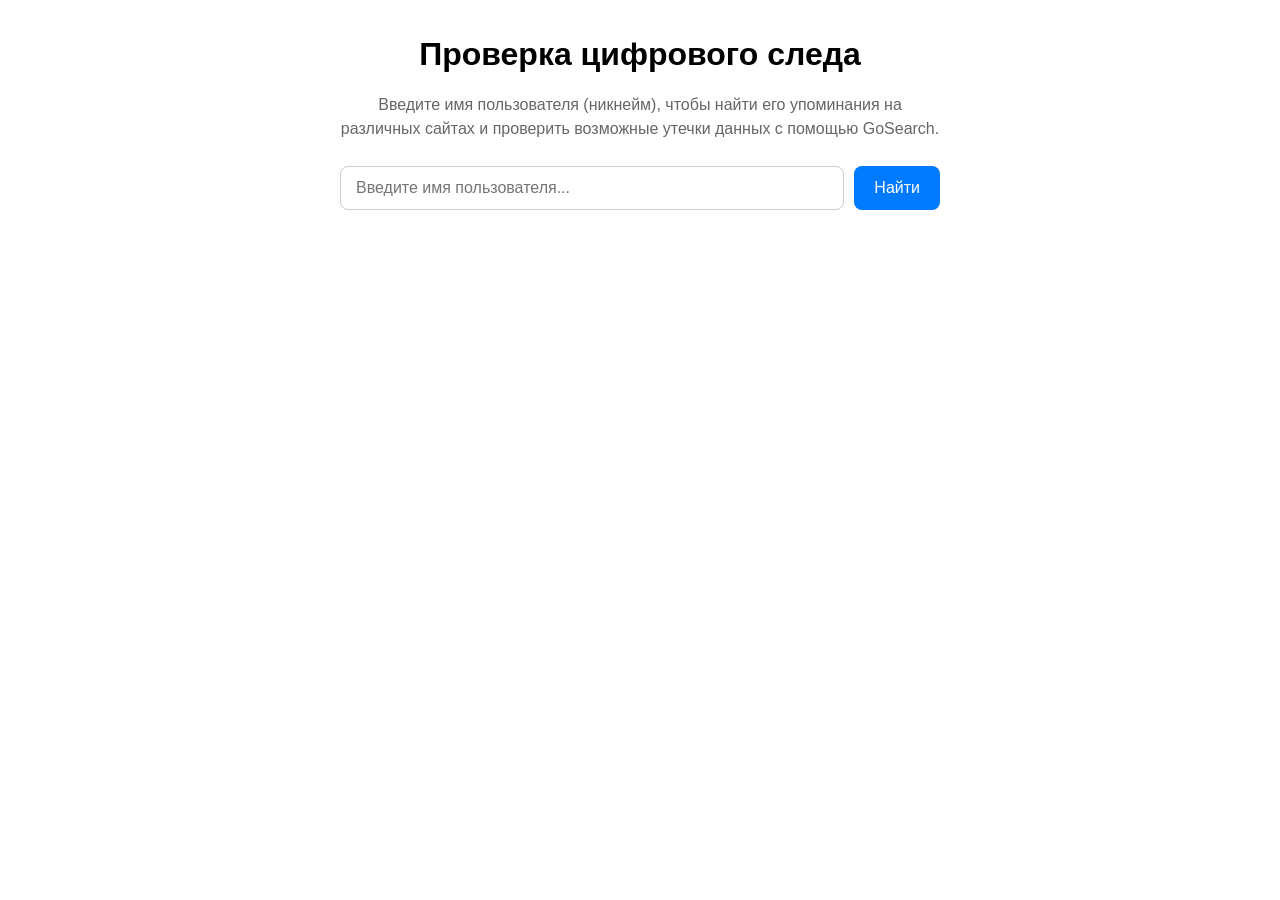
==== docs/index.html @ 87ca84cd "Rename frontend to docs for GitHub Pages" ====
<!DOCTYPE html>
<html lang="ru">
<head>
    <meta charset="UTF-8">
    <meta name="viewport" content="width=device-width, initial-scale=1.0">
    <title>GoSearch Проверка</title>
    <link rel="stylesheet" href="style.css">
    <!-- Подключение Telegram WebApp SDK -->
    <script src="https://telegram.org/js/telegram-web-app.js"></script>
</head>
<body>

    <div class="container">
        <h1>Проверка цифрового следа</h1>
        <p>Введите имя пользователя (никнейм), чтобы найти его упоминания на различных сайтах и проверить возможные утечки данных с помощью GoSearch.</p>

        <div class="search-form">
            <input type="text" id="usernameInput" placeholder="Введите имя пользователя...">
            <button id="searchButton">Найти</button>
        </div>

        <div id="loader" class="loader" style="display: none;"></div>

        <div id="results" class="results-container" style="display: none;"></div>
    </div>

    <script src="script.js"></script>
</body>
</html>
---- docs/style.css ----
/* Стили для Telegram Mini App */
body {
    font-family: -apple-system, BlinkMacSystemFont, 'Segoe UI', Roboto, Helvetica, Arial, sans-serif;
    margin: 0;
    padding: 15px;
    background-color: var(--tg-theme-bg-color, #ffffff); /* Цвет фона из темы ТГ */
    color: var(--tg-theme-text-color, #000000); /* Цвет текста из темы ТГ */
    transition: background-color 0.3s, color 0.3s;
}

.container {
    max-width: 600px;
    margin: 0 auto;
}

h1 {
    color: var(--tg-theme-text-color, #000000);
    text-align: center;
    margin-bottom: 20px;
}

p {
    color: var(--tg-theme-hint-color, #666666); /* Цвет подсказок */
    text-align: center;
    margin-bottom: 25px;
    line-height: 1.5;
}

.search-form {
    display: flex;
    gap: 10px; /* Расстояние между полем и кнопкой */
    margin-bottom: 25px;
}

#usernameInput {
    flex-grow: 1; /* Занимает все доступное пространство */
    padding: 12px 15px;
    border: 1px solid var(--tg-theme-hint-color, #cccccc);
    border-radius: 8px;
    font-size: 16px;
    background-color: var(--tg-theme-bg-color, #ffffff);
    color: var(--tg-theme-text-color, #000000);
    outline: none; /* Убираем обводку при фокусе */
}

#usernameInput:focus {
    border-color: var(--tg-theme-button-color, #007aff); /* Цвет кнопки при фокусе */
}

#searchButton {
    padding: 12px 20px;
    background-color: var(--tg-theme-button-color, #007aff); /* Основной цвет кнопки ТГ */
    color: var(--tg-theme-button-text-color, #ffffff); /* Цвет текста кнопки ТГ */
    border: none;
    border-radius: 8px;
    cursor: pointer;
    font-size: 16px;
    font-weight: 500;
    transition: background-color 0.2s;
}

#searchButton:hover {
    opacity: 0.9;
}

#searchButton:active {
    opacity: 0.8;
}

/* Прелоадер */
.loader {
    border: 4px solid var(--tg-theme-hint-color, #f3f3f3); /* Light grey */
    border-top: 4px solid var(--tg-theme-button-color, #3498db); /* Blue */
    border-radius: 50%;
    width: 40px;
    height: 40px;
    animation: spin 1s linear infinite;
    margin: 20px auto;
}

@keyframes spin {
    0% { transform: rotate(0deg); }
    100% { transform: rotate(360deg); }
}

/* Контейнер результатов */
.results-container {
    margin-top: 20px;
    padding: 15px;
    background-color: var(--tg-theme-secondary-bg-color, #f0f0f0);
    border-radius: 8px;
}

.results-container h2 {
    margin-top: 0;
    margin-bottom: 15px;
    color: var(--tg-theme-text-color, #000000);
    border-bottom: 1px solid var(--tg-theme-hint-color, #dddddd);
    padding-bottom: 10px;
}

.results-container p {
    color: var(--tg-theme-text-color, #000000);
    text-align: left;
    margin-bottom: 10px;
}

.results-container ul {
    list-style: none;
    padding: 0;
    margin: 0;
}

.results-container li {
    background-color: var(--tg-theme-bg-color, #ffffff);
    margin-bottom: 8px;
    padding: 10px 15px;
    border-radius: 5px;
    border: 1px solid var(--tg-theme-hint-color, #eeeeee);
}

.result-section {
    margin-bottom: 20px;
}

.result-section h3 {
    margin-bottom: 10px;
    color: var(--tg-theme-text-color, #333333);
}

.error-message {
    color: var(--tg-theme-destructive-text-color, #ff3b30); /* Цвет для ошибок */
    font-weight: bold;
    text-align: center;
}

.warning-message {
    color: #ffa500; /* Оранжевый для предупреждений */
    font-weight: bold;
    margin-top: 15px;
    padding: 10px;
    background-color: rgba(255, 165, 0, 0.1);
    border: 1px solid #ffa500;
    border-radius: 5px;
}

.success-message {
    color: #28a745; /* Зеленый для успеха */
    font-weight: bold;
    text-align: center;
}
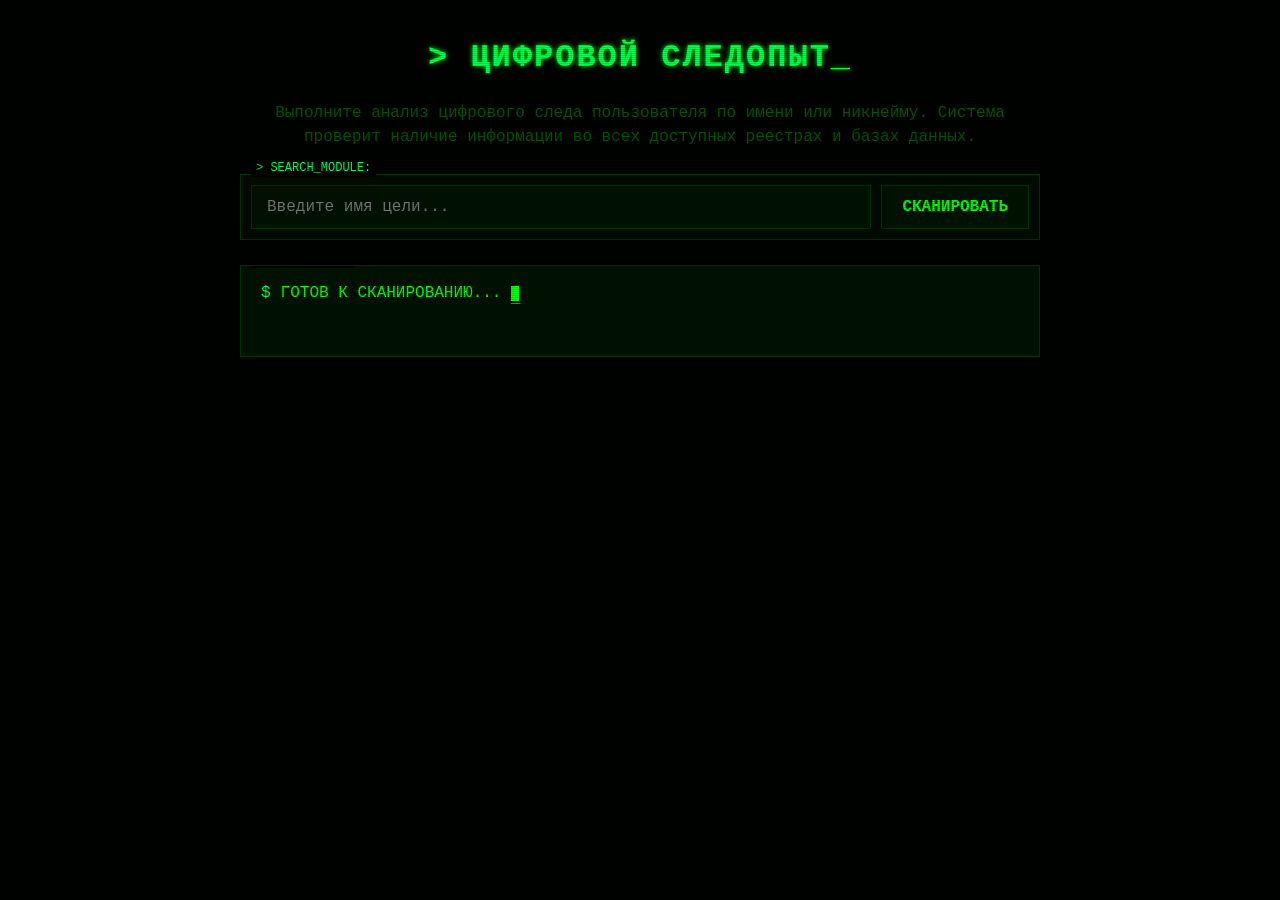
==== commit abe41daa: "Обновлён UI: добавлен хакерский интерфейс с матричным фоном и анимациями" ====
--- a/docs/index.html
+++ b/docs/index.html
@@ -3,25 +3,31 @@
 <head>
     <meta charset="UTF-8">
     <meta name="viewport" content="width=device-width, initial-scale=1.0">
-    <title>GoSearch Проверка</title>
+    <title>GoSearch - OSINT Сканер</title>
     <link rel="stylesheet" href="style.css">
     <!-- Подключение Telegram WebApp SDK -->
     <script src="https://telegram.org/js/telegram-web-app.js"></script>
 </head>
 <body>
+    <!-- Матричный фон -->
+    <div class="matrix-bg" id="matrixBg"></div>
 
     <div class="container">
-        <h1>Проверка цифрового следа</h1>
-        <p>Введите имя пользователя (никнейм), чтобы найти его упоминания на различных сайтах и проверить возможные утечки данных с помощью GoSearch.</p>
+        <h1 class="glitch">ЦИФРОВОЙ СЛЕДОПЫТ</h1>
+        <p>Выполните анализ цифрового следа пользователя по имени или никнейму. Система проверит наличие информации во всех доступных реестрах и базах данных.</p>
 
         <div class="search-form">
-            <input type="text" id="usernameInput" placeholder="Введите имя пользователя...">
-            <button id="searchButton">Найти</button>
+            <input type="text" id="usernameInput" placeholder="Введите имя цели...">
+            <button id="searchButton">СКАНИРОВАТЬ</button>
         </div>
 
         <div id="loader" class="loader" style="display: none;"></div>
 
         <div id="results" class="results-container" style="display: none;"></div>
+        
+        <div id="statusConsole" class="status-console">
+            <div class="console-line">ГОТОВ К СКАНИРОВАНИЮ... <span class="cursor">_</span></div>
+        </div>
     </div>
 
     <script src="script.js"></script>
--- a/docs/style.css
+++ b/docs/style.css
@@ -1,26 +1,74 @@
-/* Стили для Telegram Mini App */
+/* Хакерские стили для приложения */
+:root {
+    --hacker-bg: #000000;
+    --hacker-text: #00ff00;
+    --hacker-dim: #005500;
+    --hacker-highlight: #00ff55;
+    --hacker-accent: #ff0000;
+    --hacker-box-bg: #001100;
+    --hacker-border: #003300;
+}
+
 body {
-    font-family: -apple-system, BlinkMacSystemFont, 'Segoe UI', Roboto, Helvetica, Arial, sans-serif;
+    font-family: 'Courier New', monospace;
     margin: 0;
     padding: 15px;
-    background-color: var(--tg-theme-bg-color, #ffffff); /* Цвет фона из темы ТГ */
-    color: var(--tg-theme-text-color, #000000); /* Цвет текста из темы ТГ */
-    transition: background-color 0.3s, color 0.3s;
+    background-color: var(--hacker-bg);
+    color: var(--hacker-text);
+    transition: all 0.3s;
+    line-height: 1.4;
+    overflow-x: hidden;
 }
 
 .container {
-    max-width: 600px;
+    max-width: 800px;
     margin: 0 auto;
+    position: relative;
+}
+
+.container::before {
+    content: "";
+    position: fixed;
+    top: 0;
+    left: 0;
+    width: 100%;
+    height: 100%;
+    pointer-events: none;
+    background: repeating-linear-gradient(
+        0deg,
+        rgba(0, 15, 0, 0.15),
+        rgba(0, 15, 0, 0.15) 1px,
+        transparent 1px,
+        transparent 2px
+    );
+    z-index: 1;
 }
 
 h1 {
-    color: var(--tg-theme-text-color, #000000);
+    color: var(--hacker-highlight);
     text-align: center;
     margin-bottom: 20px;
+    position: relative;
+    text-shadow: 0 0 5px var(--hacker-text);
+    font-variant: small-caps;
+    letter-spacing: 2px;
+}
+
+h1::before {
+    content: "> ";
+}
+
+h1::after {
+    content: "_";
+    animation: blink 1s step-end infinite;
+}
+
+@keyframes blink {
+    50% { opacity: 0; }
 }
 
 p {
-    color: var(--tg-theme-hint-color, #666666); /* Цвет подсказок */
+    color: var(--hacker-dim);
     text-align: center;
     margin-bottom: 25px;
     line-height: 1.5;
@@ -28,54 +76,101 @@
 
 .search-form {
     display: flex;
-    gap: 10px; /* Расстояние между полем и кнопкой */
+    gap: 10px;
     margin-bottom: 25px;
+    border: 1px solid var(--hacker-border);
+    padding: 10px;
+    background-color: rgba(0, 20, 0, 0.5);
+    border-radius: 0;
+    position: relative;
+}
+
+.search-form::before {
+    content: "> SEARCH_MODULE:";
+    position: absolute;
+    top: -15px;
+    left: 10px;
+    font-size: 12px;
+    background-color: var(--hacker-bg);
+    padding: 0 5px;
+    color: var(--hacker-highlight);
 }
 
 #usernameInput {
-    flex-grow: 1; /* Занимает все доступное пространство */
+    flex-grow: 1;
     padding: 12px 15px;
-    border: 1px solid var(--tg-theme-hint-color, #cccccc);
-    border-radius: 8px;
+    border: 1px solid var(--hacker-border);
+    border-radius: 0;
     font-size: 16px;
-    background-color: var(--tg-theme-bg-color, #ffffff);
-    color: var(--tg-theme-text-color, #000000);
-    outline: none; /* Убираем обводку при фокусе */
+    background-color: var(--hacker-box-bg);
+    color: var(--hacker-text);
+    outline: none;
+    font-family: 'Courier New', monospace;
+    caret-color: var(--hacker-highlight);
 }
 
 #usernameInput:focus {
-    border-color: var(--tg-theme-button-color, #007aff); /* Цвет кнопки при фокусе */
+    border-color: var(--hacker-highlight);
+    box-shadow: 0 0 10px rgba(0, 255, 0, 0.2);
 }
 
 #searchButton {
     padding: 12px 20px;
-    background-color: var(--tg-theme-button-color, #007aff); /* Основной цвет кнопки ТГ */
-    color: var(--tg-theme-button-text-color, #ffffff); /* Цвет текста кнопки ТГ */
-    border: none;
-    border-radius: 8px;
+    background-color: var(--hacker-box-bg);
+    color: var(--hacker-text);
+    border: 1px solid var(--hacker-border);
+    border-radius: 0;
     cursor: pointer;
     font-size: 16px;
-    font-weight: 500;
-    transition: background-color 0.2s;
+    font-weight: bold;
+    transition: all 0.2s;
+    position: relative;
+    overflow: hidden;
+    font-family: 'Courier New', monospace;
 }
 
 #searchButton:hover {
-    opacity: 0.9;
+    background-color: var(--hacker-border);
+    border-color: var(--hacker-highlight);
+    box-shadow: 0 0 15px rgba(0, 255, 0, 0.3);
 }
 
 #searchButton:active {
-    opacity: 0.8;
+    background-color: var(--hacker-highlight);
+    color: var(--hacker-bg);
+}
+
+#searchButton::after {
+    content: "";
+    position: absolute;
+    top: -50%;
+    left: -50%;
+    width: 200%;
+    height: 200%;
+    background: linear-gradient(
+        rgba(0, 255, 0, 0.2),
+        transparent,
+        rgba(0, 255, 0, 0.2)
+    );
+    transform: rotate(30deg);
+    opacity: 0;
+    transition: opacity 0.3s;
+}
+
+#searchButton:hover::after {
+    opacity: 1;
 }
 
 /* Прелоадер */
 .loader {
-    border: 4px solid var(--tg-theme-hint-color, #f3f3f3); /* Light grey */
-    border-top: 4px solid var(--tg-theme-button-color, #3498db); /* Blue */
-    border-radius: 50%;
+    border: 4px solid var(--hacker-dim);
+    border-top: 4px solid var(--hacker-highlight);
+    border-radius: 0;
     width: 40px;
     height: 40px;
     animation: spin 1s linear infinite;
     margin: 20px auto;
+    box-shadow: 0 0 10px rgba(0, 255, 0, 0.3);
 }
 
 @keyframes spin {
@@ -87,20 +182,39 @@
 .results-container {
     margin-top: 20px;
     padding: 15px;
-    background-color: var(--tg-theme-secondary-bg-color, #f0f0f0);
-    border-radius: 8px;
+    background-color: var(--hacker-box-bg);
+    border: 1px solid var(--hacker-border);
+    border-radius: 0;
+    position: relative;
+    box-shadow: 0 0 15px rgba(0, 255, 0, 0.1);
+}
+
+.results-container::before {
+    content: "> SCAN_RESULTS:";
+    position: absolute;
+    top: -15px;
+    left: 10px;
+    font-size: 12px;
+    background-color: var(--hacker-bg);
+    padding: 0 5px;
+    color: var(--hacker-highlight);
 }
 
 .results-container h2 {
     margin-top: 0;
     margin-bottom: 15px;
-    color: var(--tg-theme-text-color, #000000);
-    border-bottom: 1px solid var(--tg-theme-hint-color, #dddddd);
+    color: var(--hacker-highlight);
+    border-bottom: 1px solid var(--hacker-border);
     padding-bottom: 10px;
+    text-shadow: 0 0 5px var(--hacker-text);
+}
+
+.results-container h2::before {
+    content: "# ";
 }
 
 .results-container p {
-    color: var(--tg-theme-text-color, #000000);
+    color: var(--hacker-text);
     text-align: left;
     margin-bottom: 10px;
 }
@@ -112,40 +226,150 @@
 }
 
 .results-container li {
-    background-color: var(--tg-theme-bg-color, #ffffff);
+    background-color: rgba(0, 20, 0, 0.3);
     margin-bottom: 8px;
     padding: 10px 15px;
-    border-radius: 5px;
-    border: 1px solid var(--tg-theme-hint-color, #eeeeee);
+    border: 1px solid var(--hacker-border);
+    transition: all 0.3s;
+    position: relative;
+}
+
+.results-container li::before {
+    content: "> ";
+    color: var(--hacker-highlight);
+}
+
+.results-container li:hover {
+    background-color: var(--hacker-border);
+    transform: translateX(5px);
 }
 
 .result-section {
     margin-bottom: 20px;
+    padding-left: 10px;
+    border-left: 3px solid var(--hacker-border);
 }
 
 .result-section h3 {
     margin-bottom: 10px;
-    color: var(--tg-theme-text-color, #333333);
+    color: var(--hacker-highlight);
+    letter-spacing: 1px;
+}
+
+.result-section h3::before {
+    content: "## ";
 }
 
 .error-message {
-    color: var(--tg-theme-destructive-text-color, #ff3b30); /* Цвет для ошибок */
+    color: var(--hacker-accent);
     font-weight: bold;
     text-align: center;
+    background-color: rgba(30, 0, 0, 0.3);
+    padding: 10px;
+    border: 1px solid rgba(255, 0, 0, 0.3);
+    text-shadow: 0 0 5px var(--hacker-accent);
+}
+
+.error-message::before {
+    content: "[ERROR] ";
 }
 
 .warning-message {
-    color: #ffa500; /* Оранжевый для предупреждений */
+    color: #ffa500;
     font-weight: bold;
     margin-top: 15px;
     padding: 10px;
-    background-color: rgba(255, 165, 0, 0.1);
-    border: 1px solid #ffa500;
-    border-radius: 5px;
+    background-color: rgba(50, 25, 0, 0.3);
+    border: 1px solid rgba(255, 165, 0, 0.3);
+    text-shadow: 0 0 5px #ffa500;
+}
+
+.warning-message::before {
+    content: "[WARNING] ";
 }
 
 .success-message {
-    color: #28a745; /* Зеленый для успеха */
+    color: var(--hacker-highlight);
     font-weight: bold;
     text-align: center;
+    padding: 10px;
+    background-color: rgba(0, 30, 0, 0.3);
+    border: 1px solid var(--hacker-border);
+    text-shadow: 0 0 5px var(--hacker-text);
+}
+
+.success-message::before {
+    content: "[SUCCESS] ";
+}
+
+/* Добавим декоративные элементы для хакерского интерфейса */
+.matrix-bg {
+    position: fixed;
+    top: 0;
+    left: 0;
+    width: 100%;
+    height: 100%;
+    background-color: rgba(0, 0, 0, 0.7);
+    overflow: hidden;
+    z-index: -1;
+}
+
+.glitch {
+    animation: glitch 3s infinite;
+}
+
+@keyframes glitch {
+    0% { transform: translate(0); }
+    20% { transform: translate(-2px, 2px); }
+    40% { transform: translate(-2px, -2px); }
+    60% { transform: translate(2px, 2px); }
+    80% { transform: translate(2px, -2px); }
+    100% { transform: translate(0); }
+}
+
+/* Стили для консоли статуса */
+.status-console {
+    margin-top: 20px;
+    padding: 15px;
+    background-color: var(--hacker-box-bg);
+    border: 1px solid var(--hacker-border);
+    font-family: 'Courier New', monospace;
+    color: var(--hacker-text);
+    position: relative;
+    min-height: 60px;
+    max-height: 150px;
+    overflow-y: auto;
+}
+
+.status-console::before {
+    content: "> SYSTEM_LOG:";
+    position: absolute;
+    top: -15px;
+    left: 10px;
+    font-size: 12px;
+    background-color: var(--hacker-bg);
+    padding: 0 5px;
+    color: var(--hacker-highlight);
+}
+
+.console-line {
+    line-height: 1.5;
+    margin-bottom: 5px;
+    position: relative;
+    padding-left: 5px;
+}
+
+.console-line::before {
+    content: "$";
+    color: var(--hacker-highlight);
+    margin-right: 10px;
+}
+
+.cursor {
+    display: inline-block;
+    width: 8px;
+    height: 15px;
+    background-color: var(--hacker-text);
+    animation: blink 1s step-end infinite;
+    vertical-align: middle;
 } 
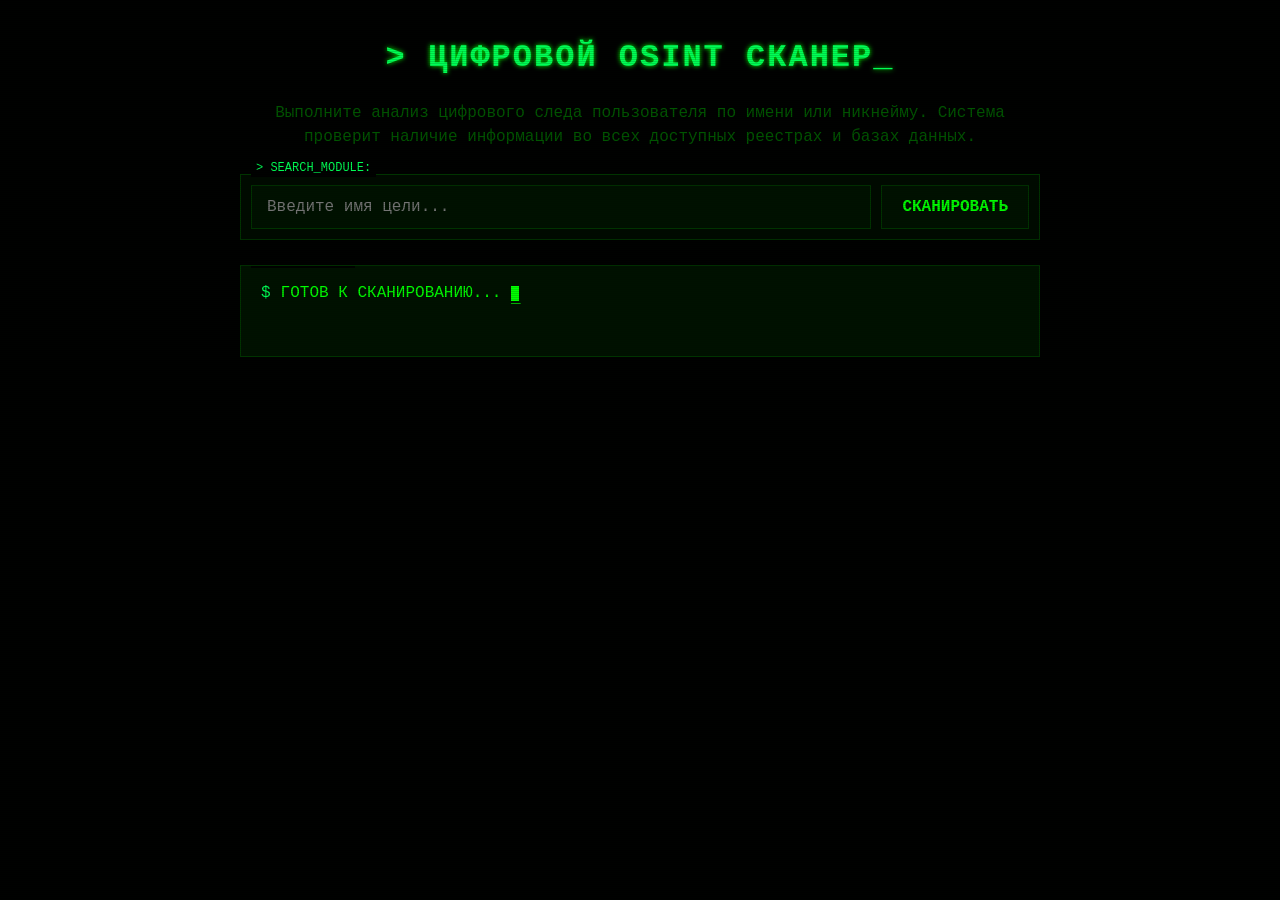
==== commit 42749696: "Улучшен UI: добавлены сворачиваемые секции для результатов сканирования" ====
--- a/docs/index.html
+++ b/docs/index.html
@@ -13,7 +13,7 @@
     <div class="matrix-bg" id="matrixBg"></div>
 
     <div class="container">
-        <h1 class="glitch">ЦИФРОВОЙ СЛЕДОПЫТ</h1>
+        <h1 class="glitch">ЦИФРОВОЙ OSINT СКАНЕР</h1>
         <p>Выполните анализ цифрового следа пользователя по имени или никнейму. Система проверит наличие информации во всех доступных реестрах и базах данных.</p>
 
         <div class="search-form">
--- a/docs/style.css
+++ b/docs/style.css
@@ -372,4 +372,157 @@
     background-color: var(--hacker-text);
     animation: blink 1s step-end infinite;
     vertical-align: middle;
+}
+
+/* Стили для раскрывающихся секций */
+.collapsible-section {
+    border: 1px solid var(--hacker-border);
+    background-color: rgba(0, 20, 0, 0.4);
+    margin-bottom: 10px;
+}
+
+.collapsible-header {
+    padding: 12px 15px;
+    cursor: pointer;
+    display: flex;
+    justify-content: space-between;
+    align-items: center;
+    border-bottom: 1px solid transparent;
+    transition: all 0.3s;
+    font-weight: bold;
+    position: relative;
+}
+
+.collapsible-header.active {
+    border-bottom-color: var(--hacker-border);
+}
+
+.collapsible-header:hover {
+    background-color: rgba(0, 30, 0, 0.6);
+}
+
+.collapsible-header::before {
+    content: ">";
+    color: var(--hacker-highlight);
+    margin-right: 10px;
+}
+
+.collapsible-toggle {
+    color: var(--hacker-highlight);
+    font-size: 20px;
+    transition: transform 0.3s;
+    position: relative;
+    width: 20px;
+    height: 20px;
+    text-align: center;
+    line-height: 18px;
+}
+
+.collapsible-section.open .collapsible-toggle {
+    transform: rotate(90deg);
+}
+
+.collapsible-content {
+    display: none;
+    padding: 15px;
+    overflow: hidden;
+    max-height: 300px;
+    overflow-y: auto;
+    scrollbar-width: thin;
+    scrollbar-color: var(--hacker-border) var(--hacker-box-bg);
+}
+
+.collapsible-section.open .collapsible-content {
+    display: block;
+}
+
+/* Сайты найденные будут показаны в сетке для компактности */
+.sites-grid {
+    display: grid;
+    grid-template-columns: repeat(auto-fill, minmax(160px, 1fr));
+    gap: 10px;
+    margin-top: 10px;
+}
+
+.site-item {
+    position: relative;
+    padding: 8px 12px;
+    background-color: var(--hacker-box-bg);
+    border: 1px solid var(--hacker-border);
+    font-size: 14px;
+    transition: all 0.2s;
+    white-space: nowrap;
+    overflow: hidden;
+    text-overflow: ellipsis;
+}
+
+.site-item::before {
+    content: "⚫";
+    color: var(--hacker-highlight);
+    margin-right: 8px;
+    font-size: 10px;
+}
+
+.site-item:hover {
+    background-color: var(--hacker-border);
+    transform: translateY(-2px);
+    box-shadow: 0 3px 5px rgba(0, 0, 0, 0.5);
+}
+
+/* Стилизация scrollbar для WebKit */
+.collapsible-content::-webkit-scrollbar {
+    width: 8px;
+}
+
+.collapsible-content::-webkit-scrollbar-track {
+    background: var(--hacker-box-bg);
+}
+
+.collapsible-content::-webkit-scrollbar-thumb {
+    background-color: var(--hacker-border);
+    border-radius: 0;
+}
+
+.collapsible-content::-webkit-scrollbar-thumb:hover {
+    background-color: var(--hacker-highlight);
+}
+
+/* Стили для анимации мигающего индикатора */
+.blink-badge {
+    display: inline-block;
+    width: 10px;
+    height: 10px;
+    border-radius: 50%;
+    margin-right: 8px;
+    animation: blink-warning 1s infinite;
+}
+
+.blink-badge.success {
+    background-color: var(--hacker-highlight);
+    animation: blink-success 2s infinite;
+}
+
+.blink-badge.warning {
+    background-color: #ffa500;
+    animation: blink-warning 1s infinite;
+}
+
+.blink-badge.danger {
+    background-color: var(--hacker-accent);
+    animation: blink-danger 0.5s infinite;
+}
+
+@keyframes blink-success {
+    0%, 100% { opacity: 1; }
+    50% { opacity: 0.5; }
+}
+
+@keyframes blink-warning {
+    0%, 100% { opacity: 1; }
+    50% { opacity: 0.5; }
+}
+
+@keyframes blink-danger {
+    0%, 100% { opacity: 1; }
+    50% { opacity: 0.3; }
 } 
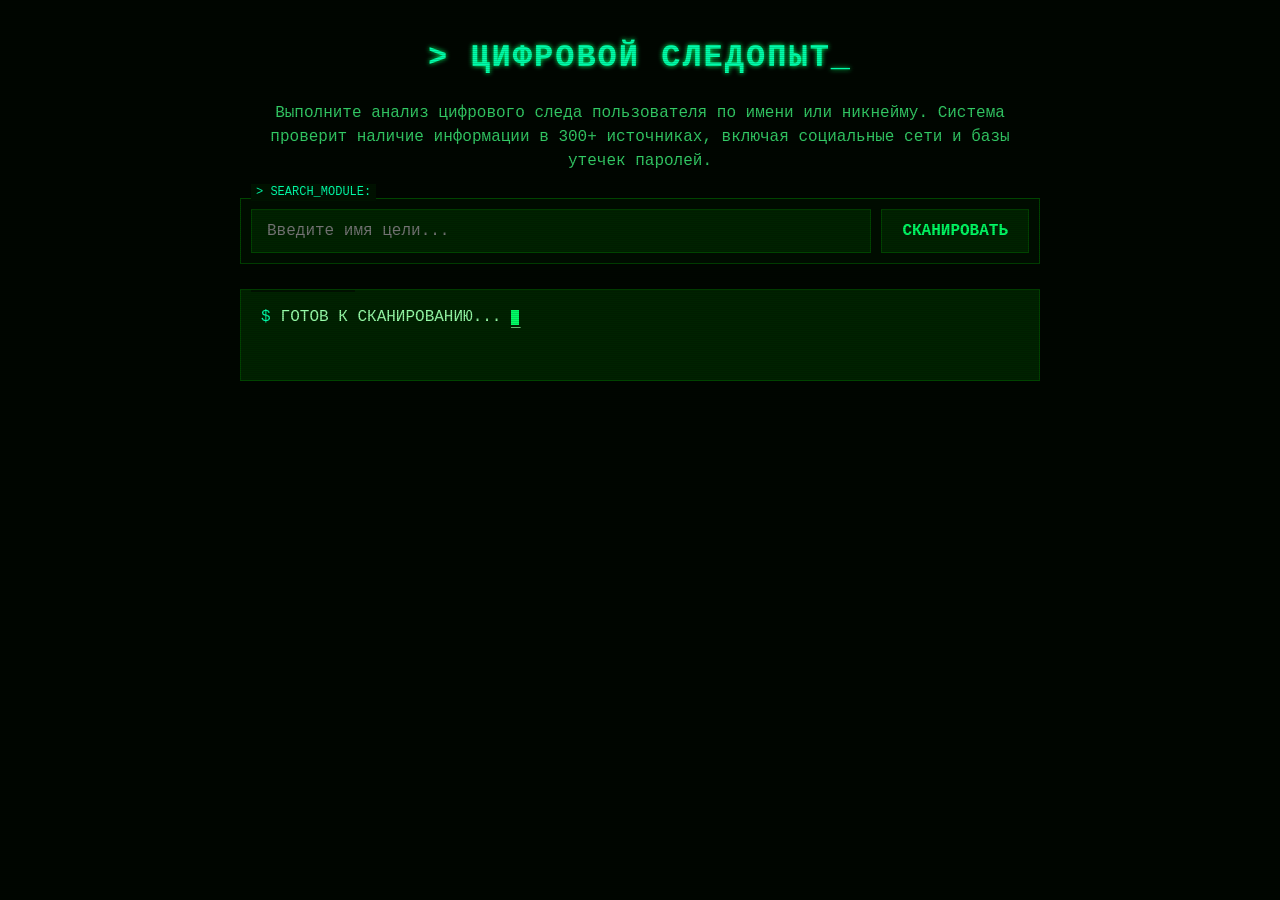
==== commit bf9db51a: "Улучшить интерфейс: светлее текст для лучшего контраста, увеличить таймаут до 40с, добавить информац" ====
--- a/docs/index.html
+++ b/docs/index.html
@@ -3,7 +3,7 @@
 <head>
     <meta charset="UTF-8">
     <meta name="viewport" content="width=device-width, initial-scale=1.0">
-    <title>GoSearch - OSINT Сканер</title>
+    <title>OSINT Сканер - Поиск цифрового следа</title>
     <link rel="stylesheet" href="style.css">
     <!-- Подключение Telegram WebApp SDK -->
     <script src="https://telegram.org/js/telegram-web-app.js"></script>
@@ -13,8 +13,8 @@
     <div class="matrix-bg" id="matrixBg"></div>
 
     <div class="container">
-        <h1 class="glitch">ЦИФРОВОЙ OSINT СКАНЕР</h1>
-        <p>Выполните анализ цифрового следа пользователя по имени или никнейму. Система проверит наличие информации во всех доступных реестрах и базах данных.</p>
+        <h1 class="glitch">ЦИФРОВОЙ СЛЕДОПЫТ</h1>
+        <p>Выполните анализ цифрового следа пользователя по имени или никнейму. Система проверит наличие информации в 300+ источниках, включая социальные сети и базы утечек паролей.</p>
 
         <div class="search-form">
             <input type="text" id="usernameInput" placeholder="Введите имя цели...">
--- a/docs/style.css
+++ b/docs/style.css
@@ -1,12 +1,12 @@
 /* Хакерские стили для приложения */
 :root {
-    --hacker-bg: #000000;
-    --hacker-text: #00ff00;
-    --hacker-dim: #005500;
-    --hacker-highlight: #00ff55;
-    --hacker-accent: #ff0000;
-    --hacker-box-bg: #001100;
-    --hacker-border: #003300;
+    --hacker-bg: #001100;
+    --hacker-text: #00ff66;
+    --hacker-dim: #33cc66;
+    --hacker-highlight: #00ffaa;
+    --hacker-accent: #ff5555;
+    --hacker-box-bg: #002200;
+    --hacker-border: #004400;
 }
 
 body {
@@ -214,7 +214,7 @@
 }
 
 .results-container p {
-    color: var(--hacker-text);
+    color: #99ffaa;
     text-align: left;
     margin-bottom: 10px;
 }
@@ -357,6 +357,7 @@
     margin-bottom: 5px;
     position: relative;
     padding-left: 5px;
+    color: #99ffaa;
 }
 
 .console-line::before {
@@ -430,6 +431,7 @@
     overflow-y: auto;
     scrollbar-width: thin;
     scrollbar-color: var(--hacker-border) var(--hacker-box-bg);
+    color: #99ffaa;
 }
 
 .collapsible-section.open .collapsible-content {
@@ -454,6 +456,7 @@
     white-space: nowrap;
     overflow: hidden;
     text-overflow: ellipsis;
+    color: #99ffaa;
 }
 
 .site-item::before {
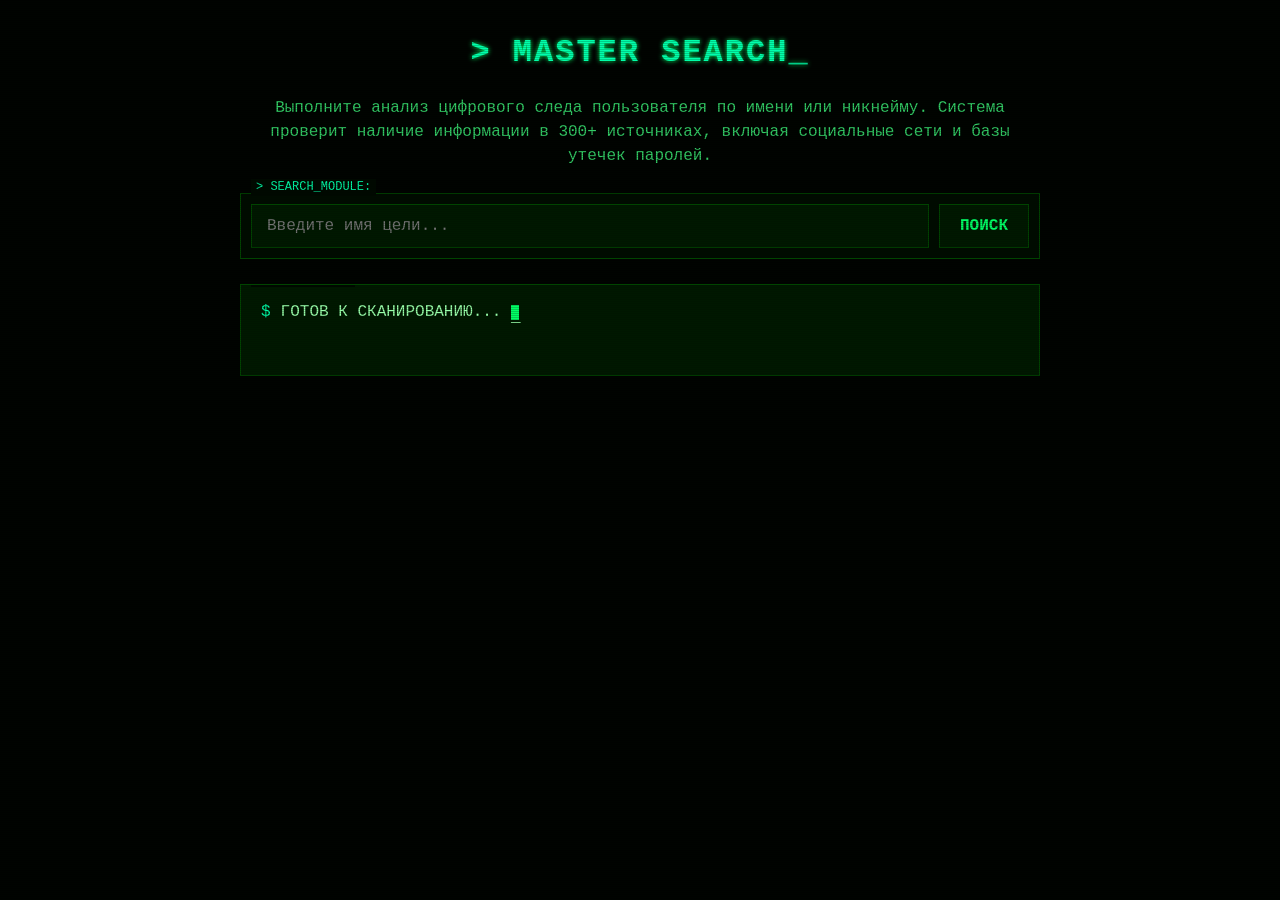
==== commit 15f08255: "Оптимизация для укладывания в 10-секундный таймаут Vercel: ограничили число проверяемых сайтов до 30" ====
--- a/docs/index.html
+++ b/docs/index.html
@@ -3,7 +3,7 @@
 <head>
     <meta charset="UTF-8">
     <meta name="viewport" content="width=device-width, initial-scale=1.0">
-    <title>OSINT Сканер - Поиск цифрового следа</title>
+    <title>Master Search - Поиск цифрового следа</title>
     <link rel="stylesheet" href="style.css">
     <!-- Подключение Telegram WebApp SDK -->
     <script src="https://telegram.org/js/telegram-web-app.js"></script>
@@ -13,12 +13,12 @@
     <div class="matrix-bg" id="matrixBg"></div>
 
     <div class="container">
-        <h1 class="glitch">ЦИФРОВОЙ СЛЕДОПЫТ</h1>
+        <h1 class="glitch">MASTER SEARCH</h1>
         <p>Выполните анализ цифрового следа пользователя по имени или никнейму. Система проверит наличие информации в 300+ источниках, включая социальные сети и базы утечек паролей.</p>
 
         <div class="search-form">
             <input type="text" id="usernameInput" placeholder="Введите имя цели...">
-            <button id="searchButton">СКАНИРОВАТЬ</button>
+            <button id="searchButton">ПОИСК</button>
         </div>
 
         <div id="loader" class="loader" style="display: none;"></div>
--- a/docs/style.css
+++ b/docs/style.css
@@ -1,18 +1,18 @@
 /* Хакерские стили для приложения */
 :root {
-    --hacker-bg: #001100;
+    --hacker-bg: #000800;
     --hacker-text: #00ff66;
     --hacker-dim: #33cc66;
     --hacker-highlight: #00ffaa;
     --hacker-accent: #ff5555;
-    --hacker-box-bg: #002200;
+    --hacker-box-bg: #001800;
     --hacker-border: #004400;
 }
 
 body {
     font-family: 'Courier New', monospace;
     margin: 0;
-    padding: 15px;
+    padding: 10px;
     background-color: var(--hacker-bg);
     color: var(--hacker-text);
     transition: all 0.3s;
@@ -21,9 +21,11 @@
 }
 
 .container {
-    max-width: 800px;
+    max-width: 100%;
+    width: 800px;
     margin: 0 auto;
     position: relative;
+    padding: 0 10px;
 }
 
 .container::before {
@@ -36,8 +38,8 @@
     pointer-events: none;
     background: repeating-linear-gradient(
         0deg,
-        rgba(0, 15, 0, 0.15),
-        rgba(0, 15, 0, 0.15) 1px,
+        rgba(0, 15, 0, 0.2),
+        rgba(0, 15, 0, 0.2) 1px,
         transparent 1px,
         transparent 2px
     );
@@ -83,6 +85,7 @@
     background-color: rgba(0, 20, 0, 0.5);
     border-radius: 0;
     position: relative;
+    flex-wrap: wrap;
 }
 
 .search-form::before {
@@ -97,7 +100,7 @@
 }
 
 #usernameInput {
-    flex-grow: 1;
+    flex: 1 0 200px;
     padding: 12px 15px;
     border: 1px solid var(--hacker-border);
     border-radius: 0;
@@ -115,6 +118,7 @@
 }
 
 #searchButton {
+    flex: 0 0 auto;
     padding: 12px 20px;
     background-color: var(--hacker-box-bg);
     color: var(--hacker-text);
@@ -127,6 +131,8 @@
     position: relative;
     overflow: hidden;
     font-family: 'Courier New', monospace;
+    min-width: 80px;
+    white-space: nowrap;
 }
 
 #searchButton:hover {
@@ -339,6 +345,7 @@
     min-height: 60px;
     max-height: 150px;
     overflow-y: auto;
+    word-wrap: break-word;
 }
 
 .status-console::before {
@@ -528,4 +535,36 @@
 @keyframes blink-danger {
     0%, 100% { opacity: 1; }
     50% { opacity: 0.3; }
+}
+
+/* Медиа-запросы для адаптивности */
+@media (max-width: 480px) {
+    .sites-grid {
+        grid-template-columns: repeat(auto-fill, minmax(140px, 1fr));
+    }
+    
+    h1 {
+        font-size: 1.5rem;
+    }
+    
+    .search-form {
+        padding: 8px;
+        flex-direction: column;
+    }
+    
+    #usernameInput {
+        font-size: 14px;
+        padding: 10px;
+        margin-bottom: 8px;
+    }
+    
+    #searchButton {
+        font-size: 14px;
+        padding: 10px;
+        width: 100%;
+    }
+    
+    .status-console, .results-container {
+        padding: 10px;
+    }
 } 
